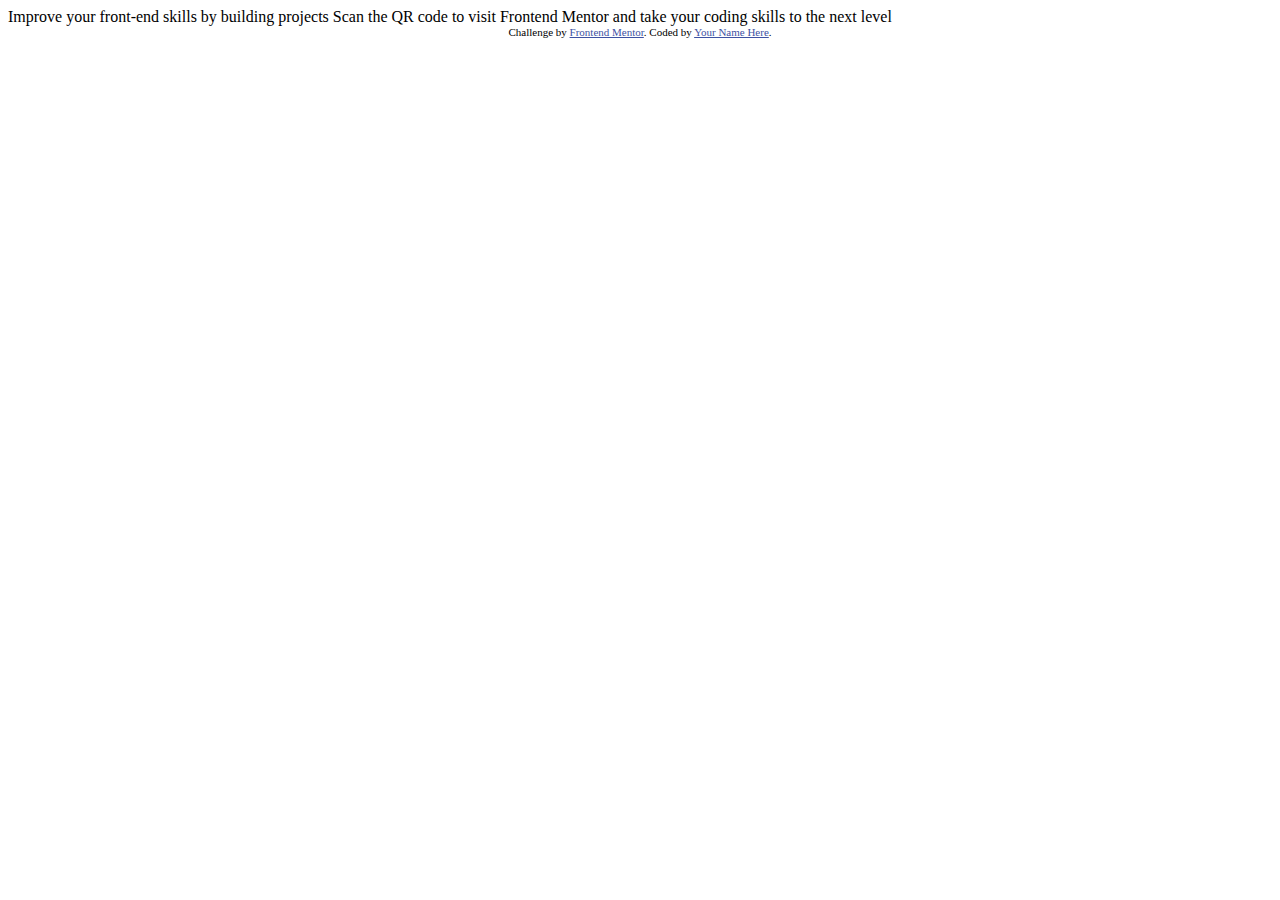
==== qr-code-component-main/index.html @ 38a36fb2 "Add files via upload" ====
<!DOCTYPE html>
<html lang="en">
<head>
  <meta charset="UTF-8">
  <meta name="viewport" content="width=device-width, initial-scale=1.0"> <!-- displays site properly based on user's device -->

  <link rel="icon" type="image/png" sizes="32x32" href="./images/favicon-32x32.png">
  
  <title>Frontend Mentor | QR code component</title>

  <!-- Feel free to remove these styles or customise in your own stylesheet 👍 -->
  <style>
    .attribution { font-size: 11px; text-align: center; }
    .attribution a { color: hsl(228, 45%, 44%); }
  </style>
</head>
<body>

  Improve your front-end skills by building projects

  Scan the QR code to visit Frontend Mentor and take your coding skills to the next level
  
  <div class="attribution">
    Challenge by <a href="https://www.frontendmentor.io?ref=challenge" target="_blank">Frontend Mentor</a>. 
    Coded by <a href="#">Your Name Here</a>.
  </div>
</body>
</html>
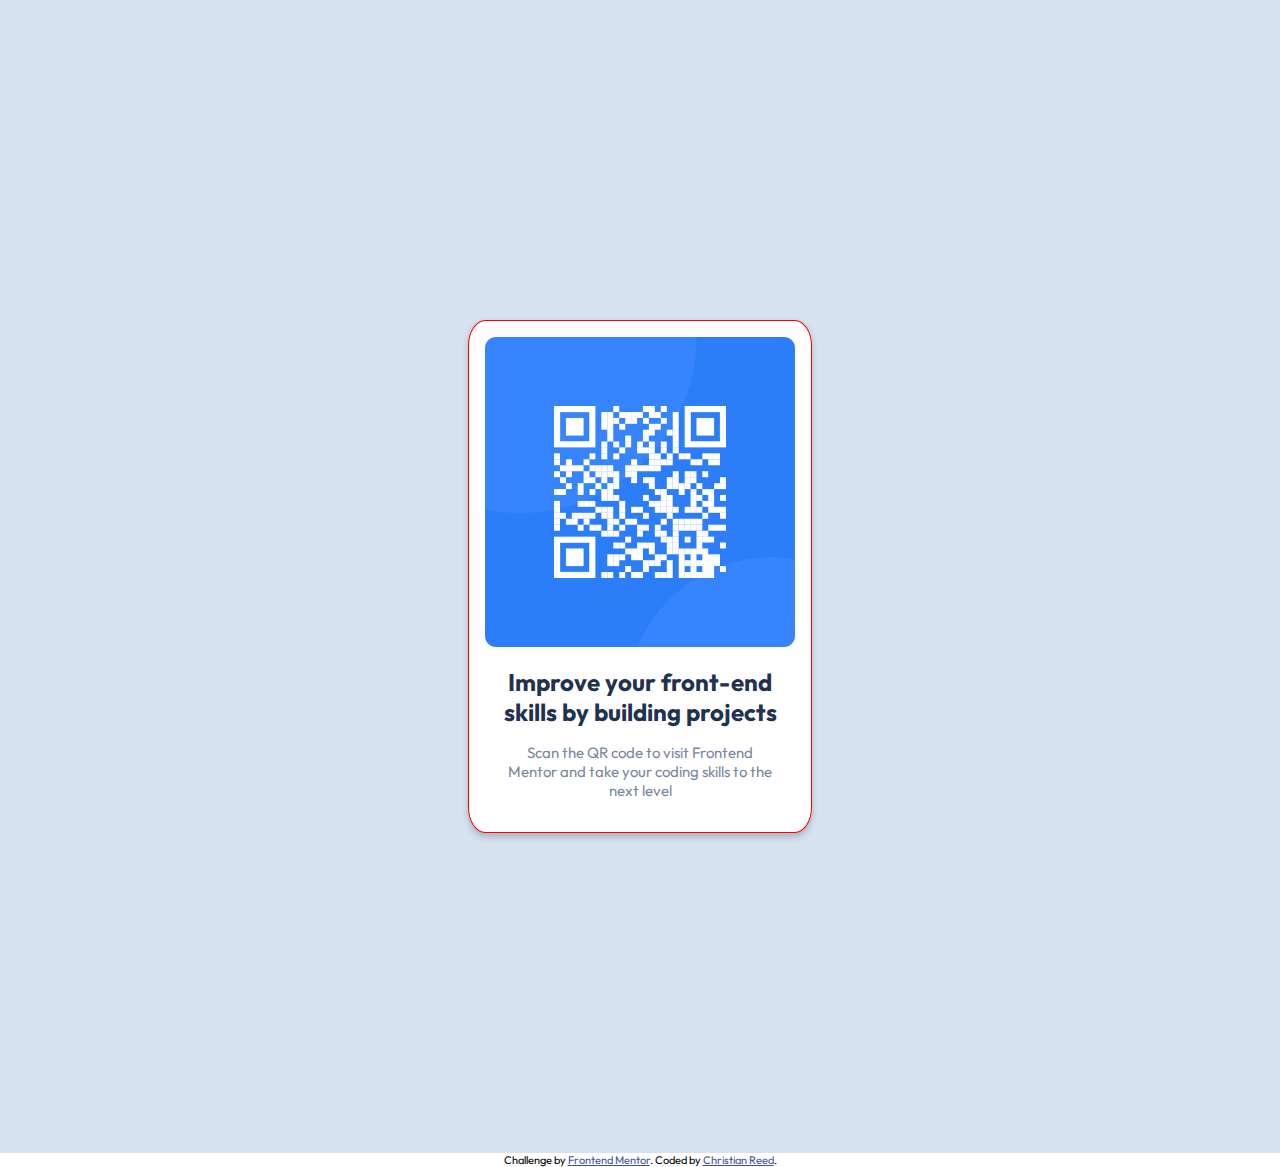
==== commit 8c7a0004: "Update index.html" ====
--- a/qr-code-component-main/index.html
+++ b/qr-code-component-main/index.html
@@ -1,28 +1,29 @@
 <!DOCTYPE html>
 <html lang="en">
-<head>
-  <meta charset="UTF-8">
-  <meta name="viewport" content="width=device-width, initial-scale=1.0"> <!-- displays site properly based on user's device -->
-
-  <link rel="icon" type="image/png" sizes="32x32" href="./images/favicon-32x32.png">
-  
-  <title>Frontend Mentor | QR code component</title>
-
-  <!-- Feel free to remove these styles or customise in your own stylesheet 👍 -->
-  <style>
-    .attribution { font-size: 11px; text-align: center; }
-    .attribution a { color: hsl(228, 45%, 44%); }
-  </style>
-</head>
-<body>
-
-  Improve your front-end skills by building projects
-
-  Scan the QR code to visit Frontend Mentor and take your coding skills to the next level
-  
-  <div class="attribution">
-    Challenge by <a href="https://www.frontendmentor.io?ref=challenge" target="_blank">Frontend Mentor</a>. 
-    Coded by <a href="#">Your Name Here</a>.
-  </div>
-</body>
-</html>+	<head>
+		<meta charset="UTF-8">
+		<meta name="viewport" content="width=device-width, initial-scale=1.0">
+		<meta http-equiv="X-UA-Compatible" content="ie=edge">
+		<title>Frontend Mentor | QR code component</title>
+		<link rel="stylesheet" href="./styles.css">
+		<link rel="icon" type="image/png" sizes="32x32" href="./images/favicon-32x32.png">
+		<link rel="preconnect" href="https://fonts.googleapis.com">
+		<link rel="preconnect" href="https://fonts.gstatic.com" crossorigin>
+		<link href="https://fonts.googleapis.com/css2?family=Outfit:wght@100..900&display=swap" rel="stylesheet">
+	</head>
+	<body>
+	<div class="container">
+		<div class="card">
+			<img src="./images/image-qr-code.png" alt="qr-code">
+			<div class="card-txt">
+			<h1 id="card-title">Improve your front-end skills by building projects</h1>
+			<p id="card-text">Scan the QR code to visit Frontend Mentor and take your coding skills to the next level</p>
+			</div>
+		</div>
+	</div>
+	<div class="attribution">
+		Challenge by <a href="https://www.frontendmentor.io?ref=challenge" target="_blank">Frontend Mentor</a>.
+		Coded by <a href="#">Christian Reed</a>.
+	</div>
+	</body>
+</html>
--- a/qr-code-component-main/styles.css
+++ b/qr-code-component-main/styles.css
@@ -0,0 +1,87 @@
+/*Base reset*/
+*{
+	margin: 0;
+	padding: 0;
+	box-sizing: border-box;
+}
+
+html {
+	font-size: 62,5%;
+}
+
+body {
+	font-family: 'Outfit', sans-serif;
+}
+
+body p {
+	font-size: 15px;
+}
+
+/*Style for attribution from Frontend Mentor*/
+.attribution {
+	font-size: 11px;
+	text-align: center;
+}
+
+.attribution a {
+	color: hsl(228, 45%, 44%);
+}
+.container {
+	background-color: hsl(212, 45%, 89%);
+	display: flex;
+	justify-content: center;
+	align-items: center;
+	
+}
+
+.card {
+	background-color: hsl(0, 0%, 100%);
+	padding: 1rem;
+	margin: 20rem;
+	border: solid red 1px;
+	border-radius: 5%;
+	box-shadow: 0 0.2rem 0.4rem 0 rgba(0,0,0,0.2);
+	transition: 0.3s;
+	max-width: 21.5rem;
+	min-width: 21.5rem;
+	height: auto;
+}
+
+
+img {
+	width: 100%;
+	height: 21.4rem;
+	object-fit: cover;
+	border-radius: 0.7rem;
+	
+}
+img {
+	max-width: 100%;
+	height: auto;
+}
+
+.card-txt {
+	margin: 0.3rem;
+	padding: 0.2rem 0.8rem;
+	text-align: center;
+	
+	
+}
+
+#card-title {
+	color: hsl(218, 44%, 22%);
+	font-size: 1.5rem;
+	font-weight: 700;
+	margin: 0.5rem 0 0.5rem 0;
+}
+
+#card-text {
+	color: hsl(220, 15%, 55%);
+	font-weight: 400;
+	margin: 1rem 0 0.5rem 0;
+	
+}
+
+@media only screen and (max-width: 375px) {
+	width: 100%;
+}
